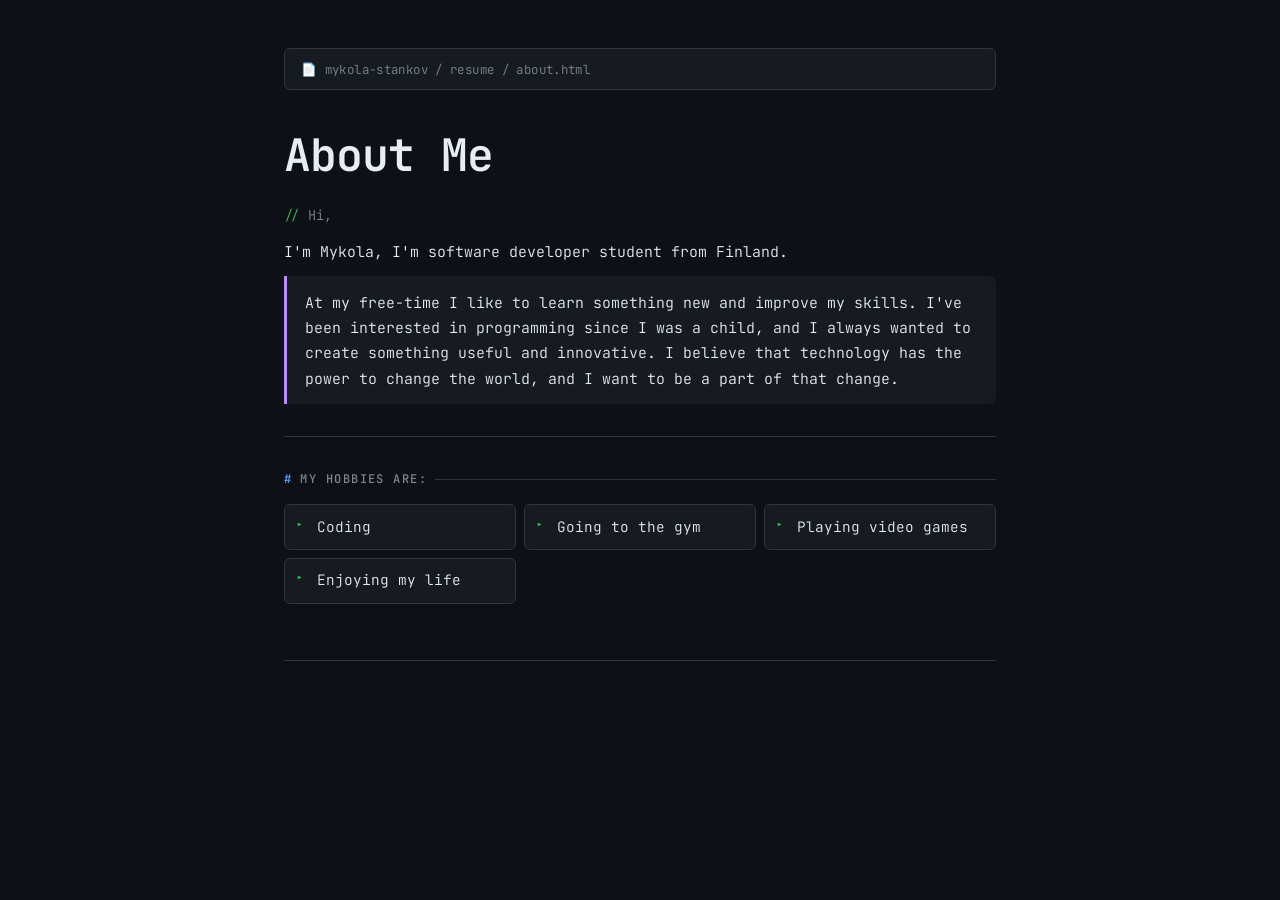
==== public/about.html @ 4f2e8cfc "ready" ====
<!DOCTYPE html>
<html lang="fi">
<head>
    <meta charset="UTF-8">
    <meta name="viewport" content="width=device-width, initial-scale=1.0">
    <title>About Me</title>
    <link rel="stylesheet" href="/about.css">
</head>
<body>
    <h1>About Me</h1>
<p>Hi,</p> 
<p>I'm Mykola, I'm software developer student from Finland. </p>
<p>At my free-time I like to learn something new and improve my skills.
    I've been interested in programming since I was a child, and I always wanted to create something useful and innovative. 
    I believe that technology has the power to change the world, and I want to be a part of that change.
</p>
<hr>
<h2>My hobbies are:</h2>
<ul>
   <li>Coding</li>
   <li>Going to the gym</li>
    <li>Playing video games</li>
    <li>Enjoying my life</li>
</ul>

</body>
</html>
---- about.css ----
@import url('https://fonts.googleapis.com/css2?family=JetBrains+Mono:wght@300;400;500;600&display=swap');

/* ── Reset & Base ─────────────────────────────────────────── */
*, *::before, *::after {
  box-sizing: border-box;
  margin: 0;
  padding: 0;
}

:root {
  --bg:           #0d1117;
  --bg-surface:   #161b22;
  --bg-hover:     #21262d;
  --border:       #30363d;
  --text:         #e6edf3;
  --text-muted:   #7d8590;
  --accent:       #58a6ff;
  --accent-green: #3fb950;
  --accent-dim:   #1f3a5f;
  --accent-purple:#bc8cff;
}

html { font-size: 16px; }

body {
  background-color: var(--bg);
  color: var(--text);
  font-family: 'JetBrains Mono', monospace;
  font-weight: 300;
  line-height: 1.7;
  padding: 3rem 1.5rem 5rem;
  max-width: 760px;
  margin: 0 auto;
}

/* ── Top breadcrumb bar ───────────────────────────────────── */
body::before {
  content: '📄 mykola-stankov / resume / about.html';
  display: block;
  font-size: 0.78rem;
  color: var(--text-muted);
  background: var(--bg-surface);
  border: 1px solid var(--border);
  border-radius: 6px;
  padding: 0.6rem 1rem;
  margin-bottom: 2.5rem;
  letter-spacing: 0.03em;
}

/* ── H1 ───────────────────────────────────────────────────── */
h1 {
  font-size: clamp(1.8rem, 6vw, 2.8rem);
  font-weight: 600;
  letter-spacing: -0.02em;
  color: var(--text);
  line-height: 1.1;
  margin-bottom: 1.5rem;
}

/* ── Paragraphs ───────────────────────────────────────────── */
p {
  font-size: 0.93rem;
  color: var(--text);
  margin-bottom: 0.75rem;
  max-width: 62ch;
}

/* First "Hi," styled like a code comment */
p:first-of-type {
  color: var(--text-muted);
  font-size: 0.85rem;
}
p:first-of-type::before {
  content: '// ';
  color: var(--accent-green);
}

/* Long bio paragraph — blockquote style */
p:last-of-type {
  background: var(--bg-surface);
  border-left: 3px solid var(--accent-purple);
  border-radius: 0 6px 6px 0;
  padding: 0.85rem 1.1rem;
  color: var(--text);
  max-width: 100%;
}

/* ── Divider ──────────────────────────────────────────────── */
hr {
  border: none;
  border-top: 1px solid var(--border);
  margin: 2rem 0;
}

/* ── Section Headings ─────────────────────────────────────── */
h2 {
  font-size: 0.75rem;
  font-weight: 500;
  letter-spacing: 0.12em;
  text-transform: uppercase;
  color: var(--text-muted);
  margin-top: 0;
  margin-bottom: 0.9rem;
  display: flex;
  align-items: center;
  gap: 0.5rem;
}

h2::before {
  content: '#';
  color: var(--accent);
  font-weight: 600;
}

h2::after {
  content: '';
  flex: 1;
  height: 1px;
  background: var(--border);
}

/* ── Hobbies List ─────────────────────────────────────────── */
ul {
  list-style: none;
  padding: 0;
  display: grid;
  grid-template-columns: repeat(auto-fill, minmax(200px, 1fr));
  gap: 0.5rem;
}

ul li {
  font-size: 0.9rem;
  padding: 0.6rem 0.9rem 0.6rem 2rem;
  background: var(--bg-surface);
  border: 1px solid var(--border);
  border-radius: 6px;
  color: var(--text);
  position: relative;
  transition: background 0.15s, border-color 0.15s;
  cursor: default;
}

ul li:hover {
  background: var(--bg-hover);
  border-color: var(--accent);
}

ul li::before {
  content: '▸';
  position: absolute;
  left: 0.7rem;
  color: var(--accent-green);
  font-size: 0.75rem;
}

/* ── Footer line ──────────────────────────────────────────── */
body::after {
  content: '';
  display: block;
  width: 100%;
  height: 1px;
  background: var(--border);
  margin-top: 3.5rem;
}

/* ── Print ────────────────────────────────────────────────── */
@media print {
  body { background: white; color: black; }
  body::before, body::after { display: none; }
}
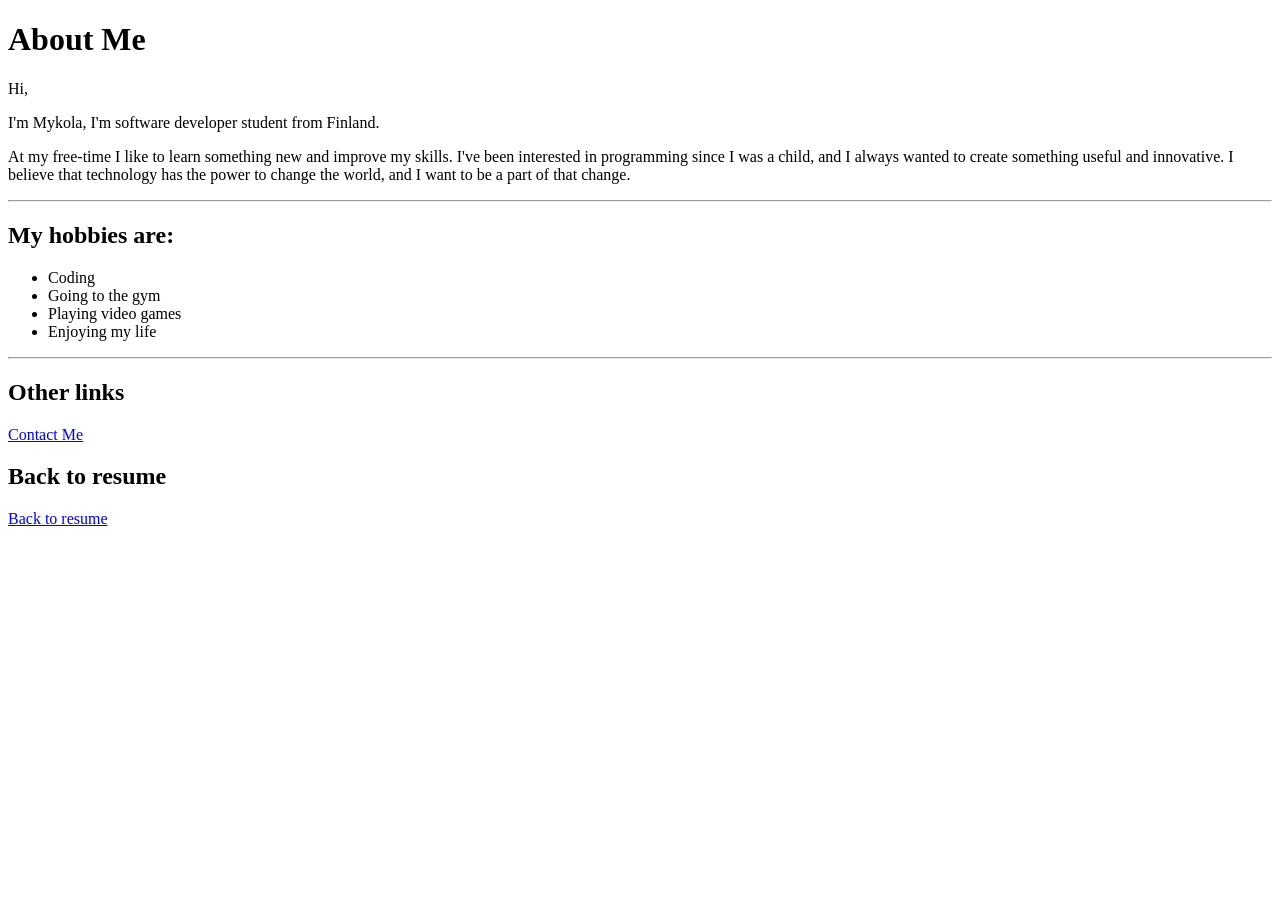
==== commit c29aef48: "gsdfsrds" ====
--- a/public/about.html
+++ b/public/about.html
@@ -4,7 +4,7 @@
     <meta charset="UTF-8">
     <meta name="viewport" content="width=device-width, initial-scale=1.0">
     <title>About Me</title>
-    <link rel="stylesheet" href="/about.css">
+    <link rel="stylesheet" href="/myresume-main/resume.css">
 </head>
 <body>
     <h1>About Me</h1>
@@ -16,13 +16,18 @@
 </p>
 <hr>
 <h2>My hobbies are:</h2>
-<ul>
+<ul> 
    <li>Coding</li>
    <li>Going to the gym</li>
     <li>Playing video games</li>
     <li>Enjoying my life</li>
 </ul>
+<hr>
+<h2>Other links</h2>
+  <a href="/myresume-main/contact.html">Contact Me</a>
+   <h2>Back to resume</h2>
 
+  <a href="/myresume-main/index.html">Back to resume</a>
 </body>
 </html>
 
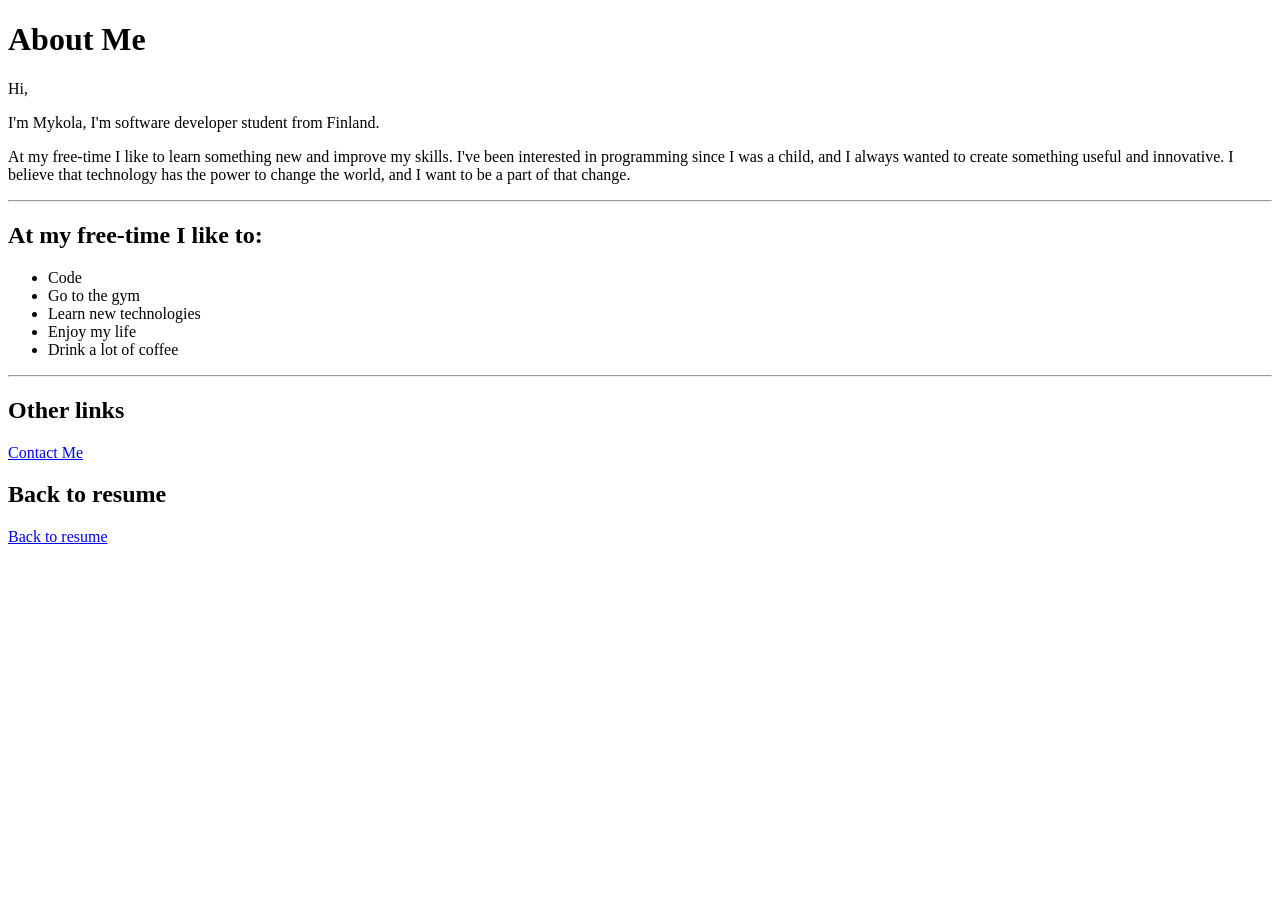
==== commit ff147159: "some improvements Co-authored-by: Copilot <copilot@github.com>" ====
--- a/public/about.html
+++ b/public/about.html
@@ -4,7 +4,7 @@
     <meta charset="UTF-8">
     <meta name="viewport" content="width=device-width, initial-scale=1.0">
     <title>About Me</title>
-    <link rel="stylesheet" href="/myresume-main/resume.css">
+    <link rel="stylesheet" href="/myresume/resume.css">
 </head>
 <body>
     <h1>About Me</h1>
@@ -15,19 +15,20 @@
     I believe that technology has the power to change the world, and I want to be a part of that change.
 </p>
 <hr>
-<h2>My hobbies are:</h2>
+<h2>At my free-time I like to:</h2>
 <ul> 
-   <li>Coding</li>
-   <li>Going to the gym</li>
-    <li>Playing video games</li>
-    <li>Enjoying my life</li>
+   <li>Code</li>
+   <li>Go to the gym</li>
+    <li>Learn new technologies</li>
+    <li>Enjoy my life</li>
+    <li>Drink a lot of coffee</li>
 </ul>
 <hr>
 <h2>Other links</h2>
-  <a href="/myresume-main/contact.html">Contact Me</a>
+  <a href="contact.html">Contact Me</a>
    <h2>Back to resume</h2>
 
-  <a href="/myresume-main/index.html">Back to resume</a>
+  <a href="/myresume/index.html">Back to resume</a>
 </body>
 </html>
 
